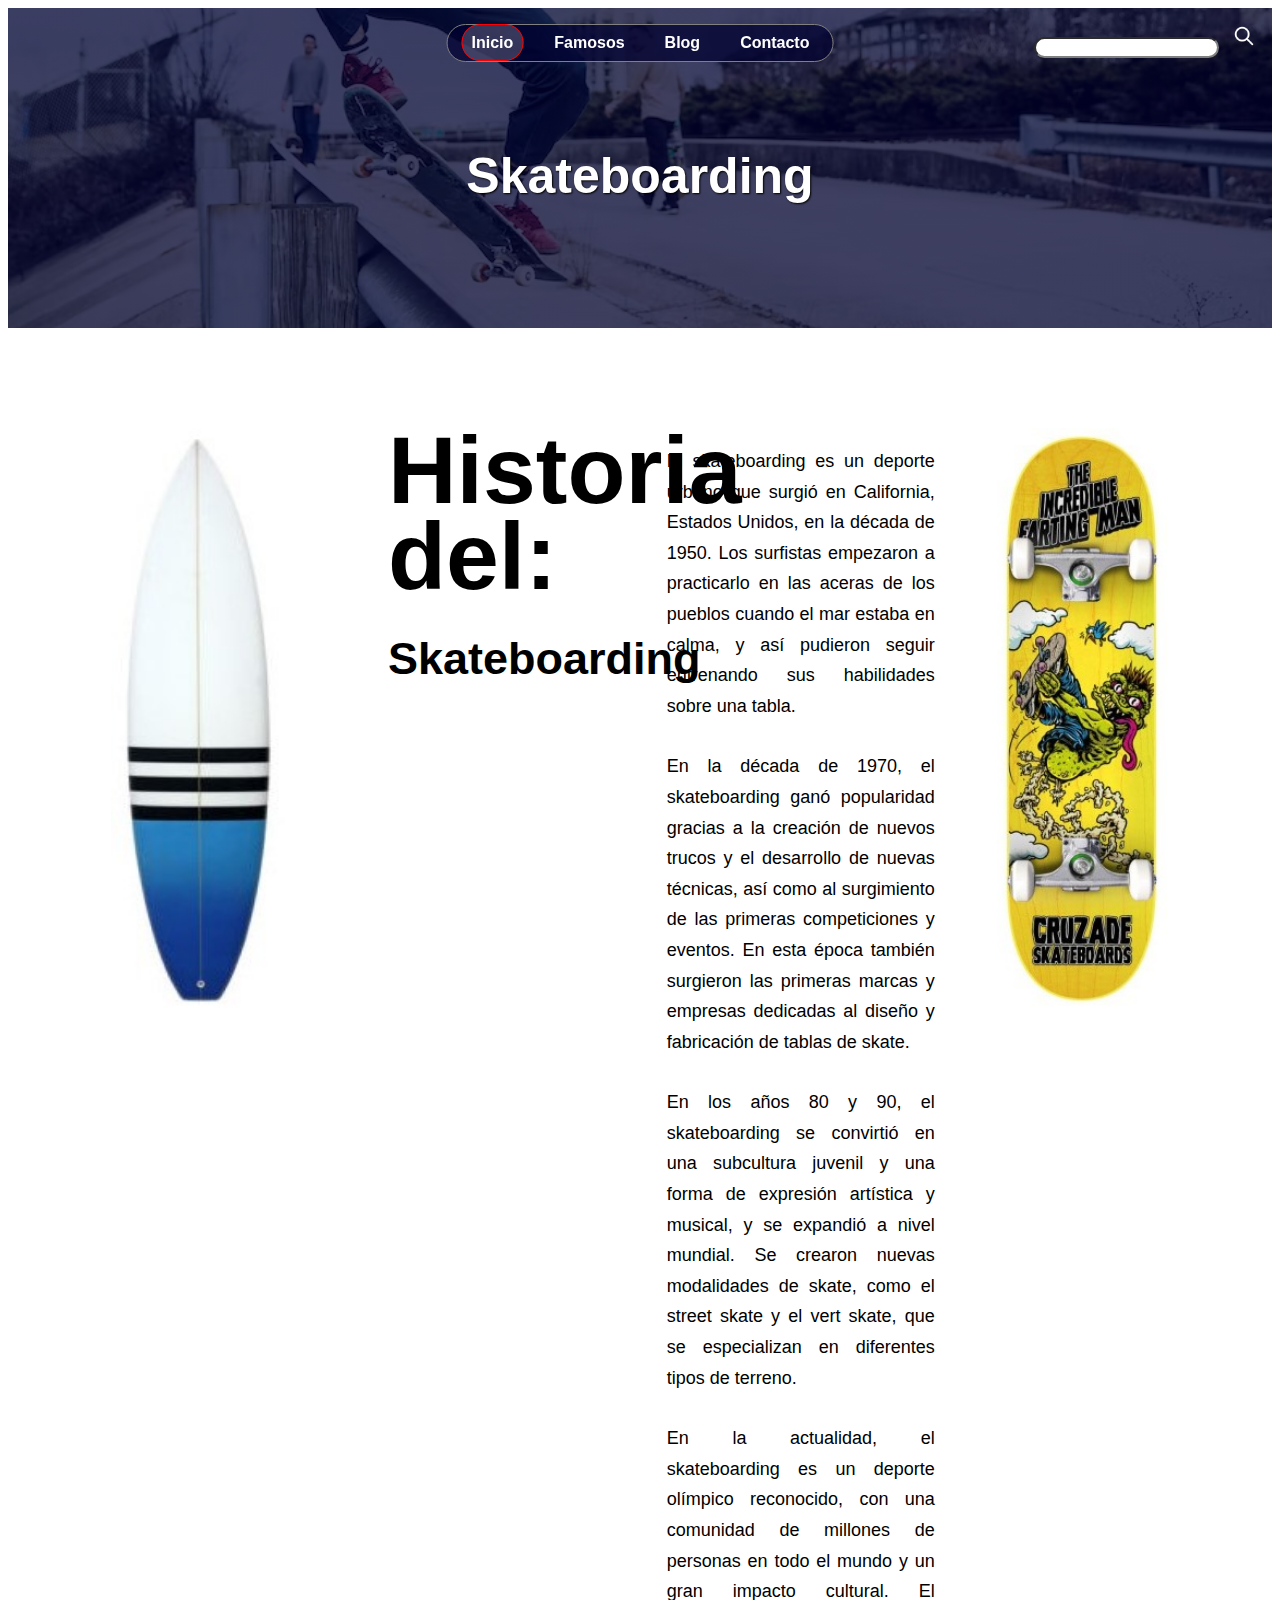
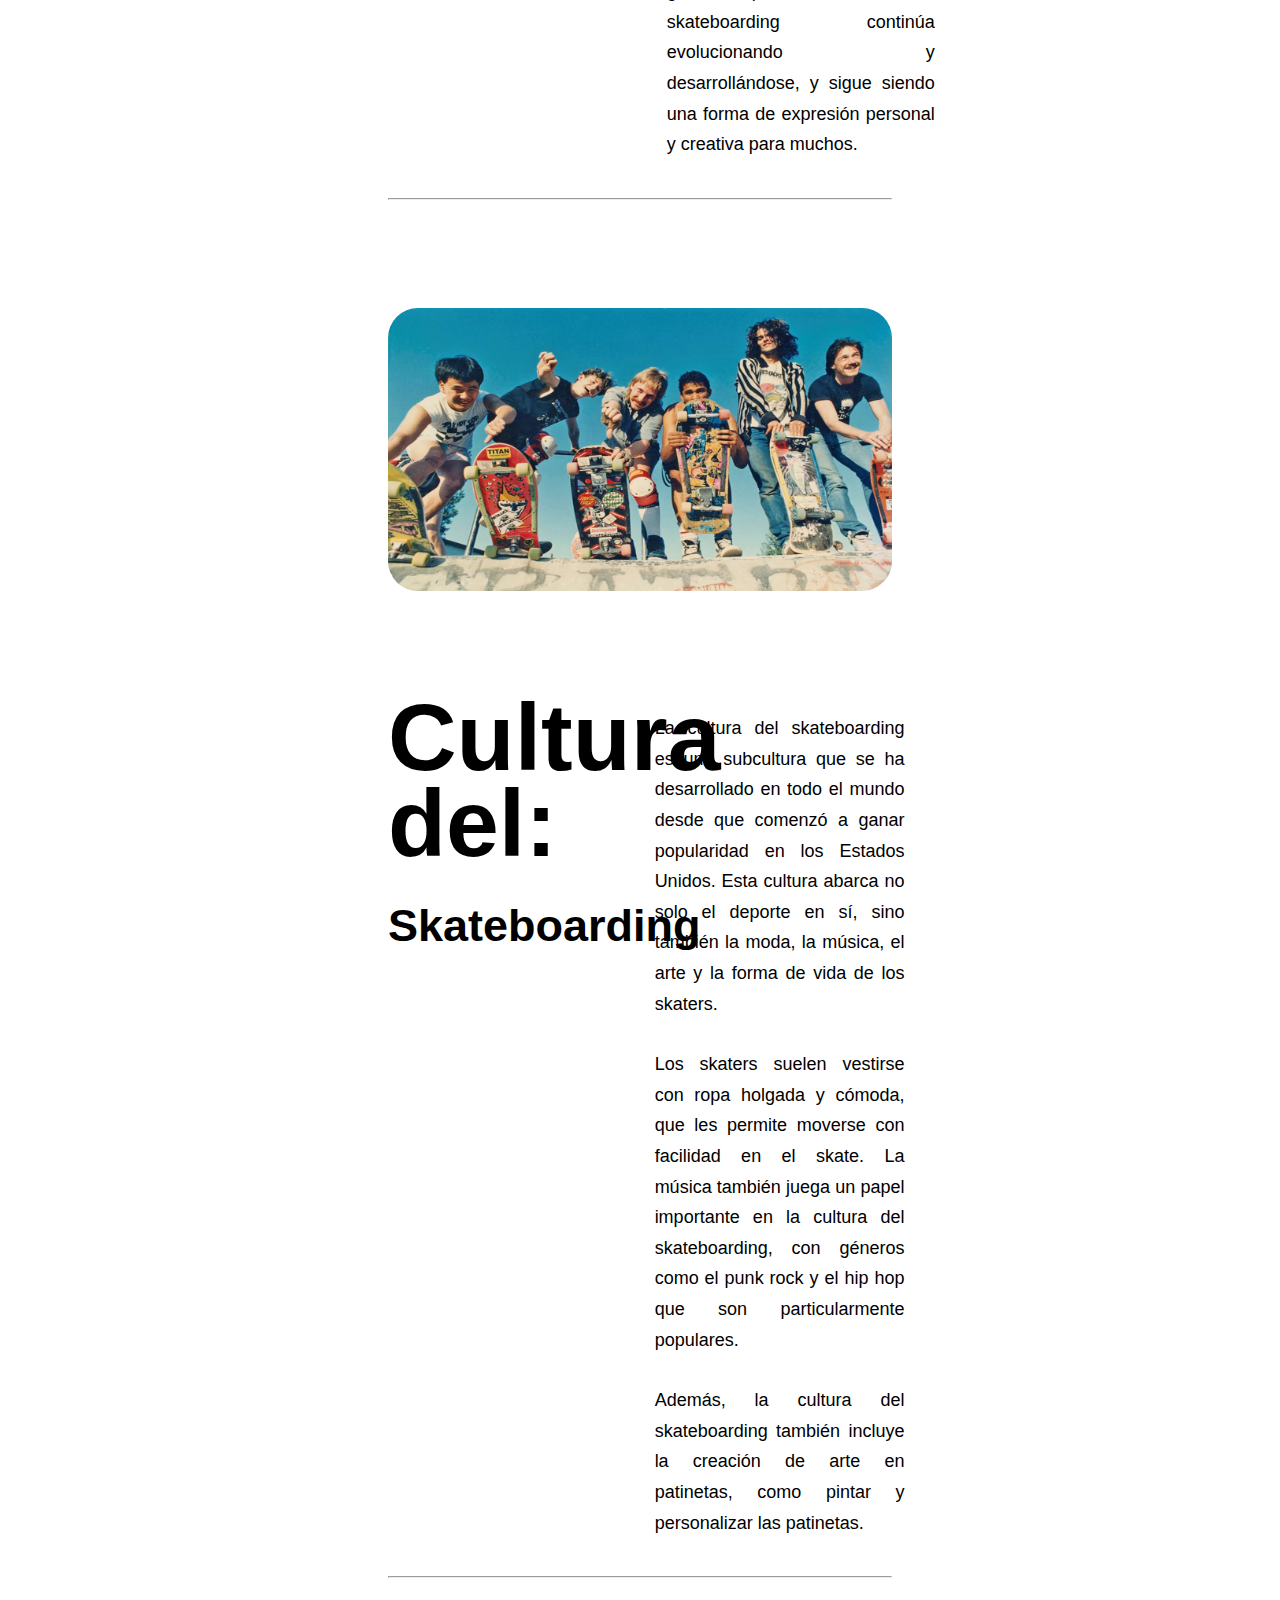
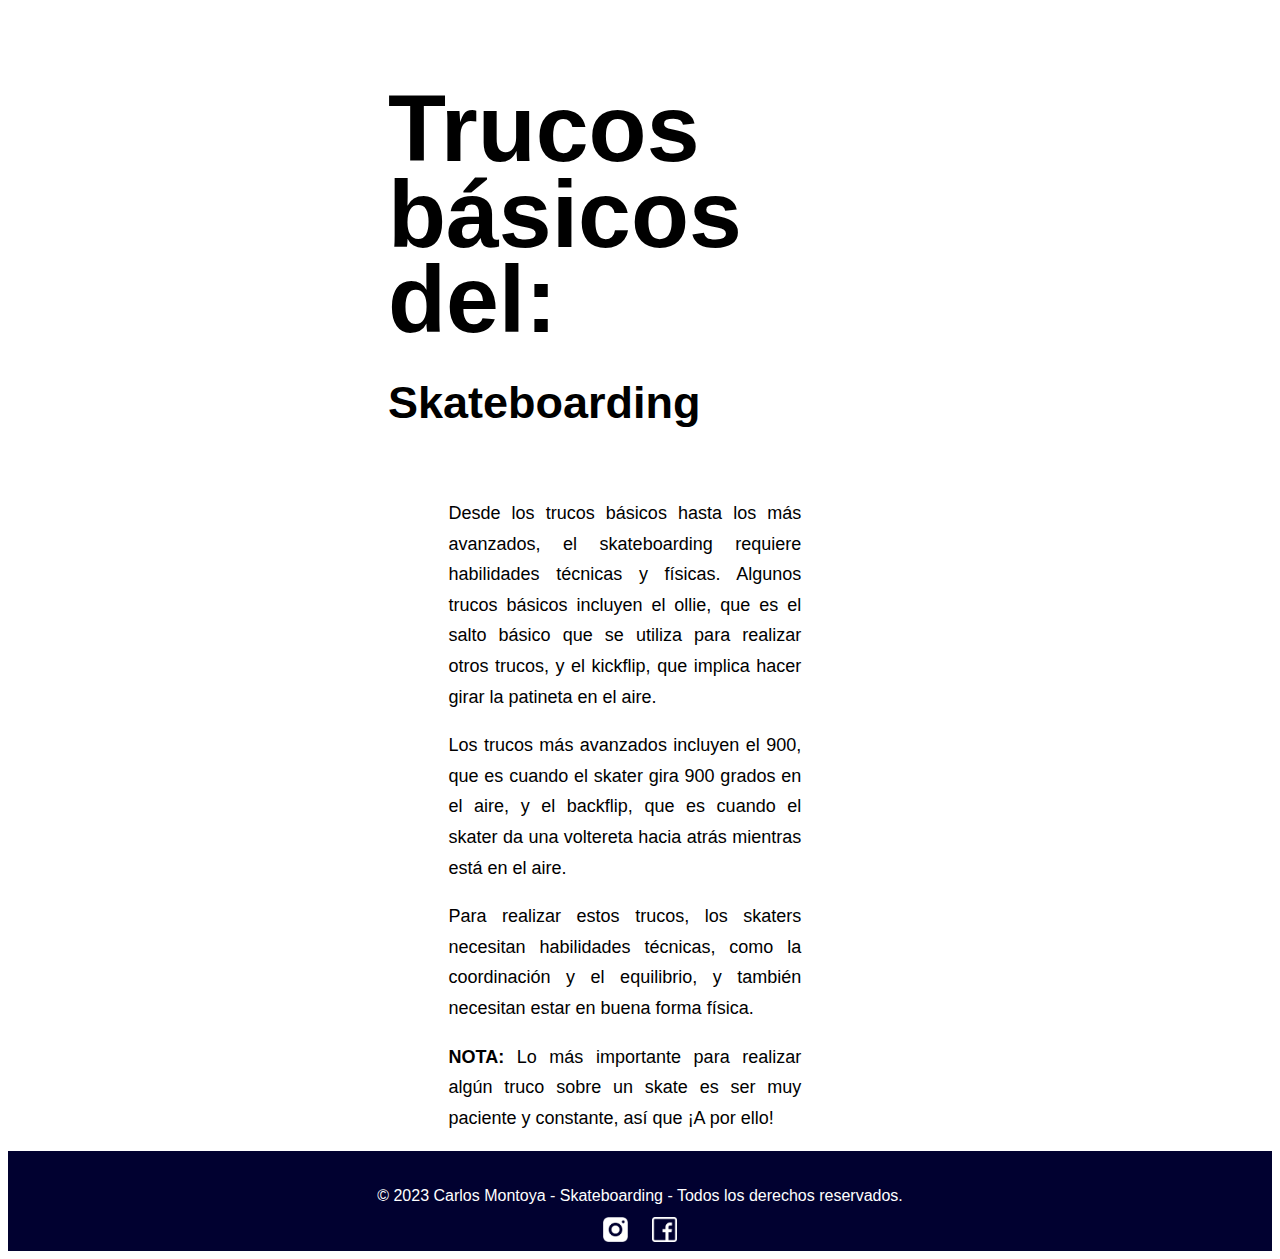
==== index.html @ 09b32c71 "Add files via upload" ====
<!DOCTYPE html>
<html>
  <head>
    <title>Inicio Skateboarding Carlos Montoya</title>
    <link rel="stylesheet" href="styles.css">
  </head>
  <body>
    <header>
      <div class="contenedor">
        <nav>
          <ul class="menu">
            <li><a href="index.html"  class="seleccionado">Inicio</a></li>
            <li><a href="Famosos_Carlos.html">Famosos</a></li>
            <li><a href="#">Blog</a></li>
            <li><a href="Contacto_Carlos.html">Contacto</a></li>
          </ul>
        </nav>      
        <h1>Skateboarding</h1>
        <form>
          <input type="text">
          <a href="#"><img src="buscar.png" class="buscar"></a>
        </form>
        
      </div>
    </header>

    <aside class="izquierdo">
      <img src="tabla_surf.jpg" alt="Imagen izquierda">
    </aside>
    <aside class="derecho">
      <img src="tabla_skate.jpg" alt="Imagen derecha">
    </aside>

    <main>
      <section class="historia">
        <div class="titulo_grande">
          Historia<br> del:<br>
          <span class="titulo_normal">Skateboarding</span>
        </div>
        <div class="texto">
          <p>El skateboarding es un deporte urbano que surgió en California, Estados Unidos, en la década de 1950. Los surfistas empezaron a practicarlo en las aceras de los pueblos cuando el mar estaba en calma, y así pudieron seguir entrenando sus habilidades sobre una tabla.</p>
          <p>En la década de 1970, el skateboarding ganó popularidad gracias a la creación de nuevos trucos y el desarrollo de nuevas técnicas, así como al surgimiento de las primeras competiciones y eventos. En esta época también surgieron las primeras marcas y empresas dedicadas al diseño y fabricación de tablas de skate.</p>
          <p>En los años 80 y 90, el skateboarding se convirtió en una subcultura juvenil y una forma de expresión artística y musical, y se expandió a nivel mundial. Se crearon nuevas modalidades de skate, como el street skate y el vert skate, que se especializan en diferentes tipos de terreno.</p>
          <p>En la actualidad, el skateboarding es un deporte olímpico reconocido, con una comunidad de millones de personas en todo el mundo y un gran impacto cultural. El skateboarding continúa evolucionando y desarrollándose, y sigue siendo una forma de expresión personal y creativa para muchos.</p>
        </div>
        
      </section>
      <hr>

      <div >
        <img src="cultura_chicos.jpg"class="foto_cultura">
      </div>

      <section class="cultura">
        <div class="titulo_grande">
          Cultura del:
          <span class="titulo_normal">Skateboarding</span>
        </div>

        <div class="texto">
          <p>La cultura del skateboarding es una subcultura que se ha desarrollado en todo el mundo desde que comenzó a ganar popularidad en los Estados Unidos. Esta cultura abarca no solo el deporte en sí, sino también la moda, la música, el arte y la forma de vida de los skaters.</p>
          <p>Los skaters suelen vestirse con ropa holgada y cómoda, que les permite moverse con facilidad en el skate. La música también juega un papel importante en la cultura del skateboarding, con géneros como el punk rock y el hip hop que son particularmente populares.</p>
          <p>Además, la cultura del skateboarding también incluye la creación de arte en patinetas, como pintar y personalizar las patinetas.</p>
        </div>
      </section>
      <hr>

      <section class="trucos">
        <div class="titulo_grande">
          Trucos básicos del:
          <span class="titulo_normal">Skateboarding</span>
        </div>
        <iframe src="https://www.youtube.com/embed/pTl0a7fyVi0" frameborder="0" allowfullscreen></iframe>
        
      </section>
      <div class="texto_trucos">
        <p>Desde los trucos básicos hasta los más avanzados, el skateboarding requiere habilidades técnicas y físicas. Algunos trucos básicos incluyen el ollie, que es el salto básico que se utiliza para realizar otros trucos, y el kickflip, que implica hacer girar la patineta en el aire.</p>
        <P>Los trucos más avanzados incluyen el 900, que es cuando el skater gira 900 grados en el aire, y el backflip, que es cuando el skater da una voltereta hacia atrás mientras está en el aire.</P>
        <p>Para realizar estos trucos, los skaters necesitan habilidades técnicas, como la coordinación y el equilibrio, y también necesitan estar en buena forma física.</p>
        <P><b>NOTA:</b> Lo más importante para realizar algún truco sobre un skate es ser muy paciente y constante, así que ¡A por ello!</P>
      </div>
      
    </main>
  
    <footer>
        <p>&copy; 2023 Carlos Montoya - Skateboarding - Todos los derechos reservados.</p>
        <div>
          <a href="#"><img src="instagram.png" class="imagen"></a>
          <a href="#"><img src="facebook.png" alt="Facebook" class="imagen"></a>
        </div>
    </footer>
  </body>
</html>
---- styles.css ----
body{
  font-family: Arial, Helvetica, sans-serif;
  background-color: #fff;
}
/*-------------Cabcera-----------------*/
header {
  color: #fff;
  display: flex;
  justify-content: center;
  background-image: linear-gradient(
    rgba(1, 1, 48, 0.747),
    rgb(1, 1, 48,0.747)
  ),
  url(header.jpg);
  background-position: 50% 70%;
  background-repeat: no-repeat;
  background-size: cover;
  height: 320px;
}
/*Boton de busqueda*/
.buscar{
  background-color: transparent;
  height: 22px;
  width: 22px;
  cursor: pointer;
  transition: all 0.3s ease-in-out;
  margin-left: 5px;
  padding: 5px;
}

.buscar:hover{
  background-color: rgba(255, 255, 255, 0.205);
  border-radius: 100px;
}

form{
  display: inline-block;
  position: absolute;
  top: 0;
  right: 0;
  margin: 20px;
}

form input{
  border-radius: 30px;
  border-color: grey
}



/*Titulo skateboarding*/
.contenedor h1 {
  display: flex;
  justify-content: center;
  align-items: center;
  font-size: 50px;
  margin: 40%;
  text-shadow: 1px 1px 2px #000000;
}

nav{
  position: fixed;
  left: 50%;
  transform: translateX(-50%);
  z-index: 9999;
}

.seleccionado{
  border: 1px solid red;
  background-color: rgba(255, 255, 255, 0.205);
}

.contenedor{
  clear: both;
}

.menu {
  display: flex;
  justify-content: center;
  align-items: center;
  list-style: none;
  border-radius: 30px;
  border-style: solid;
  border-color: gray;
  border-width: 1px;
  background-color:rgba(1, 1, 48, 0.747);
  padding-left: 0;
  padding: 3px;
}

.menu li {
  margin: 6px;
}

.menu li a {
  color: #fff;
  text-decoration: none;
  font-weight: bold;
  border-radius: 30px;
  margin: 5px;
  padding: 9px;  
  transition: all 0.3s ease-in-out;
}

.menu li a:hover{
  background-color: rgba(255, 255, 255, 0.205);
  border-radius: 20px;
}

/*-------------fin_Cabcera-----------------*/

/*-------------Cuerpo-----------------*/
main{
  display: flex;
  flex-wrap: wrap; 
}

section.historia {
  display: flex;
  flex-direction: row;
  align-items: flex-start;
  margin-top: 100px;
  margin-left: auto;
  margin-right: auto;
}
.titulo_grande{
  font-weight: 800;
  font-size: 95px;
  margin-bottom: 2px;
  line-height: 0.9;
  width: 40%;
}

.titulo_normal{
  margin-top: 0;
  font-weight: bold;
  font-size: 45px;
  width: 15%;
}

/*texto sobre la historia del skateboarding*/
.texto{
  margin-left: 60px;
  text-align: justify;
 float: right;
 width: 52%;
 line-height: 1.7;
 font-size: 18px;
}

.texto p {
  margin-bottom: 30px;
}

aside {
  display: flex;
}

.izquierdo {

  float: left;
  margin-top: 100px;
  width: 380px;
  height: 580px;
  justify-content: center;
}

.derecho {
  float: right;
  margin-top: 100px;
  width: 380px;
  height: 580px;
  justify-content: center;
}

hr {
  width: 100%;
}
/*fin texto sobre la historia del skateboarding*/

/*texto sobre cultura del skateboarding*/
section.cultura{
  display: flex;
  flex-direction: row;
  align-items: flex-start;
  margin-top: 100px;
  margin-left: auto;
  margin-right: auto;
  clear: both;
}

.foto_cultura{
  width: 100%;
  border-radius: 30px;
  margin-top: 100px;
}
.foto_cultura img{
  display: block;
  height: 75%;
}
/*fin texto sobre la cultura del skateboarding*/

/*texto sobre los trucos del skateboarding*/
section.trucos{
  display: flex;
  flex-direction: row;
  align-items: flex-start;
  margin-top: 100px;
  margin-left: auto;
  margin-right: auto;
  clear: both;
}

iframe{
 width: 560px;
  height: 315px;
  margin-left: 60px;
  margin-right: auto;
  border-radius: 5%;
}

.texto_trucos{
  margin-top: 50px;
  text-align: justify;
 float: right;
 margin-left: 12%;
 width: 70%;
 line-height: 1.7;
 font-size: 18px;
}
/*fin texto sobre los trucos del skateboarding*/

/*texto sobre los famosos del skateboarding*/
main.famosos{
    display: flex;
    flex-wrap: wrap; 
    margin-left: 20%;
    margin-right: 20%;
    position: relative;

}

section.skater{
  display: flex;
  flex-direction: row;
  align-items: flex-start;
  margin-top: 100px;
  clear: both;
  width: 100%;
}

.titulo_famosos{
  margin-top: 0;
  font-size: 70px;
  width: 70%;
  margin-left: 0;
  justify-content: flex-start;
  clear: both;
  display: flex;
  float: left;
  position: absolute;
}


.skater img {
  text-align: justify;
  display: block;
 float: left;
  border-radius: 50%;
  height: 400px;
  width: 400px;
  z-index: 10;
margin-left: 15%;
}

section.famosos{
  display: flex;
  flex-direction: row;
  align-items: flex-start;
  margin-top: 100px;
}

.texto_famosos{
  text-align: justify;
  width: 55%;
  line-height: 1.7;
  font-size: 18px;
  margin-right: 20px;
  margin-top: 100px;
}

.texto_aparte{
  text-align: justify;
  width: 100%;
  line-height: 1.7;
  font-size: 18px;
  margin-right: 20px;
  margin-top: 100px;
}


/*fin texto sobre los famosos del skateboarding*/

/*texto sobre contacto*/
main.contacto{
  display: flex;
  flex-wrap: wrap; 
  margin-left: 20%;
  margin-right: 20%;
  position: relative;
}

section.contacto {
  display: flex;
  flex-direction: row;
  align-items: flex-start;
  margin-top: 100px;
  clear: both;
  width: 100%;
}

.contacto div.titulo_grande{
  font-weight: 800;
  font-size: 95px;
  margin-bottom: 2px;
  line-height: 0.9;
  width: 100%;
  margin-bottom: 100px;
}

.contacto div.texto_contacto{
  margin-left: 60px;
  text-align: justify;
 float: right;
 width: 100%;
 line-height: 1.7;
 font-size: 18px;
}

section.contact-form {
  margin: 20px auto;
  max-width: 800px;
}

.contact-form h2 {
  font-size: 36px;
  text-align: center;
}

.contact-form form {
position: relative;
  display: flex;
  flex-direction: column;
  width: 100%;
}

.contact-form label {
  font-size: 18px;
  margin-top: 20px;
}

.contact-form input[type="email"],
.contact-form input[type="text"],
.contact-form textarea {
  padding: 10px;
  font-size: 16px;
  border: 1px solid #ccc;
  border-radius: 30px;
}

.contact-form textarea {
  resize: vertical;
}

.contact-form input[type="checkbox"] {
  margin-top: 10px;
}

.contact-form button[type="submit"] {
  margin-top: 20px;
  padding: 10px;
  background-color: #000000;
  color: #fff;
  font-size: 20px;
  border: none;
  cursor: pointer;
  width: 20%;
  border-radius: 30px;
}

.contact-form button[type="submit"]:hover {
  background-color: #0062cc;
}

/*fin texto sobre contacto*/

/*-------------fin_Cuerpo-----------------*/

/*-------------footer-----------------*/
footer{
  background-color: rgb(1, 1, 48);
  color: white;
  height: 100px;
  position: relative;
  text-align: center;
}

footer p{
  position: absolute;
  text-align: center;
  bottom: 30%;
  left: 0;
  width: 100%;
}

footer div{
  position: absolute;
  bottom: 0;
  left: 50%;
  transform: translateX(-50%);
  width: 100%;
}


footer div .imagen{
  margin-bottom: 5px;
  display: inline-block;
  bottom: 0;
  text-align: center;
  height: 25px;
  width: 25px;
  margin-inline: 10px;
}
/*-------------/footer-----------------*/
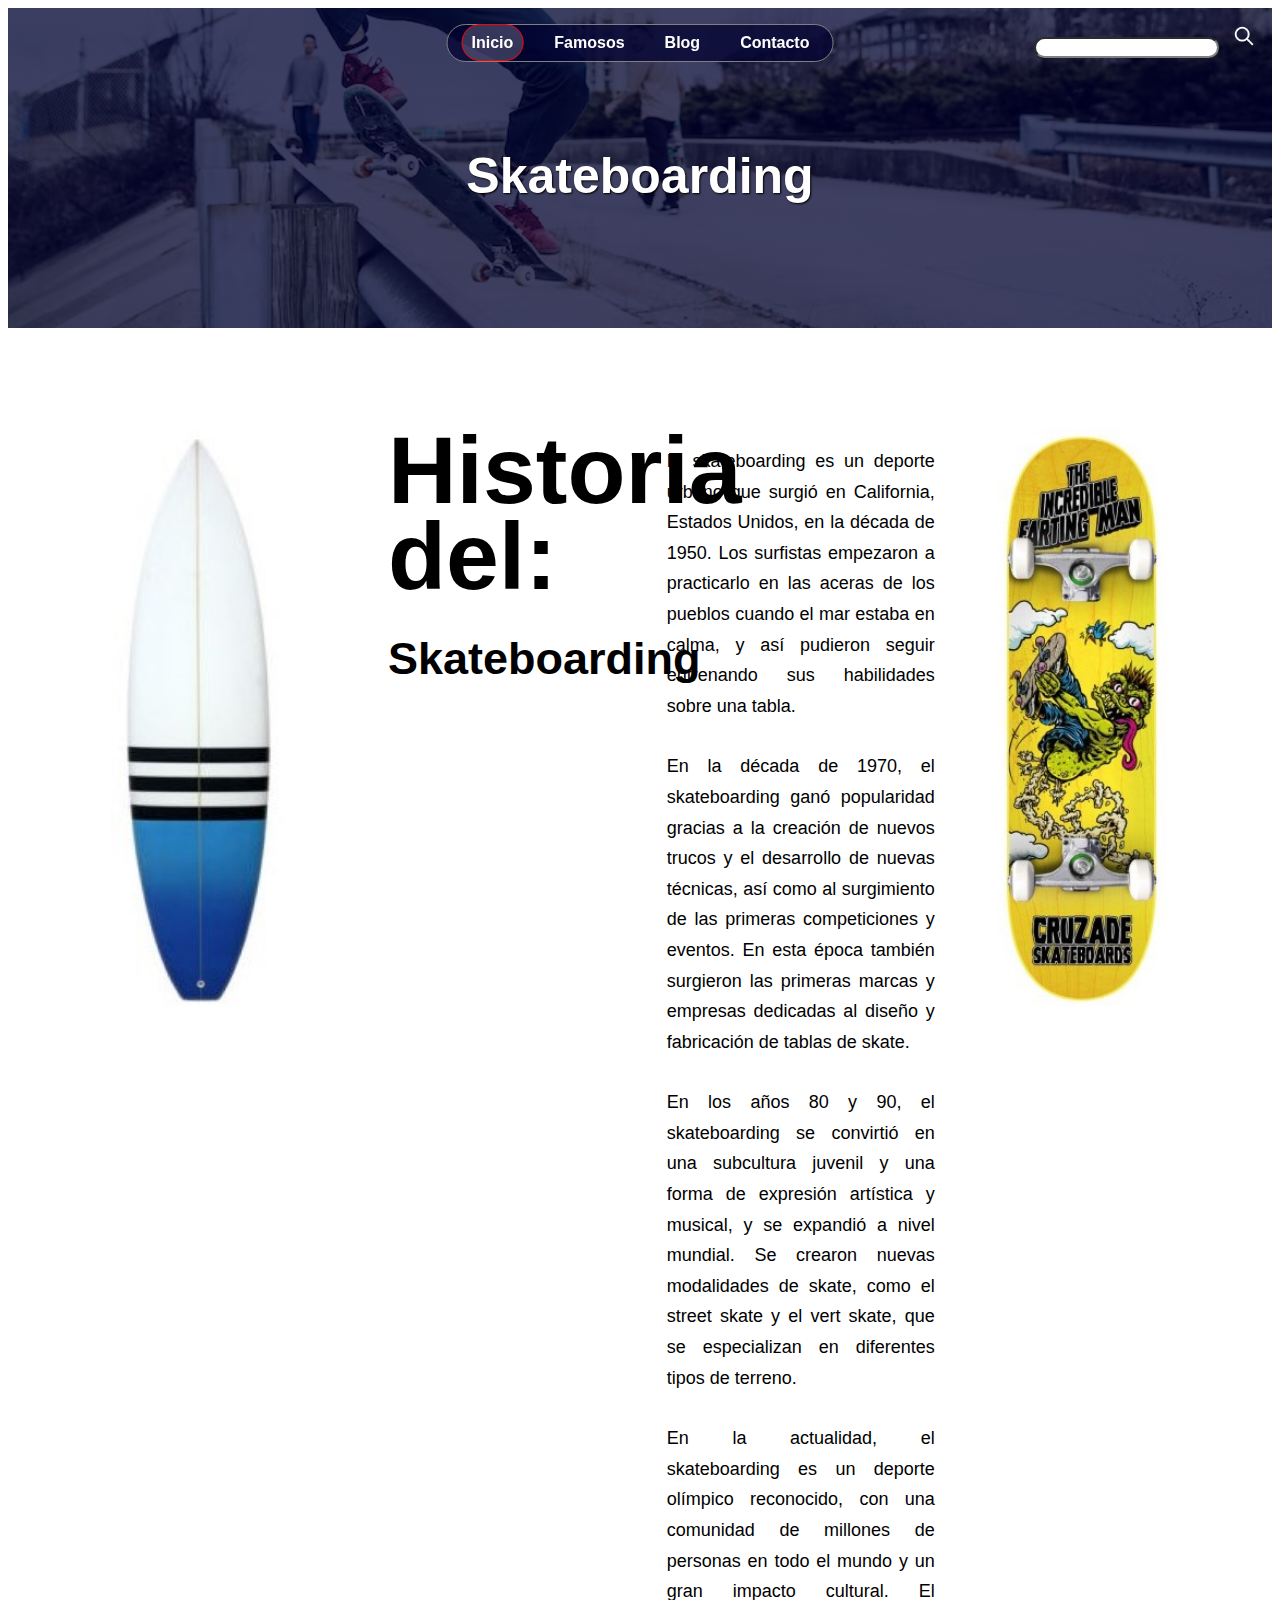
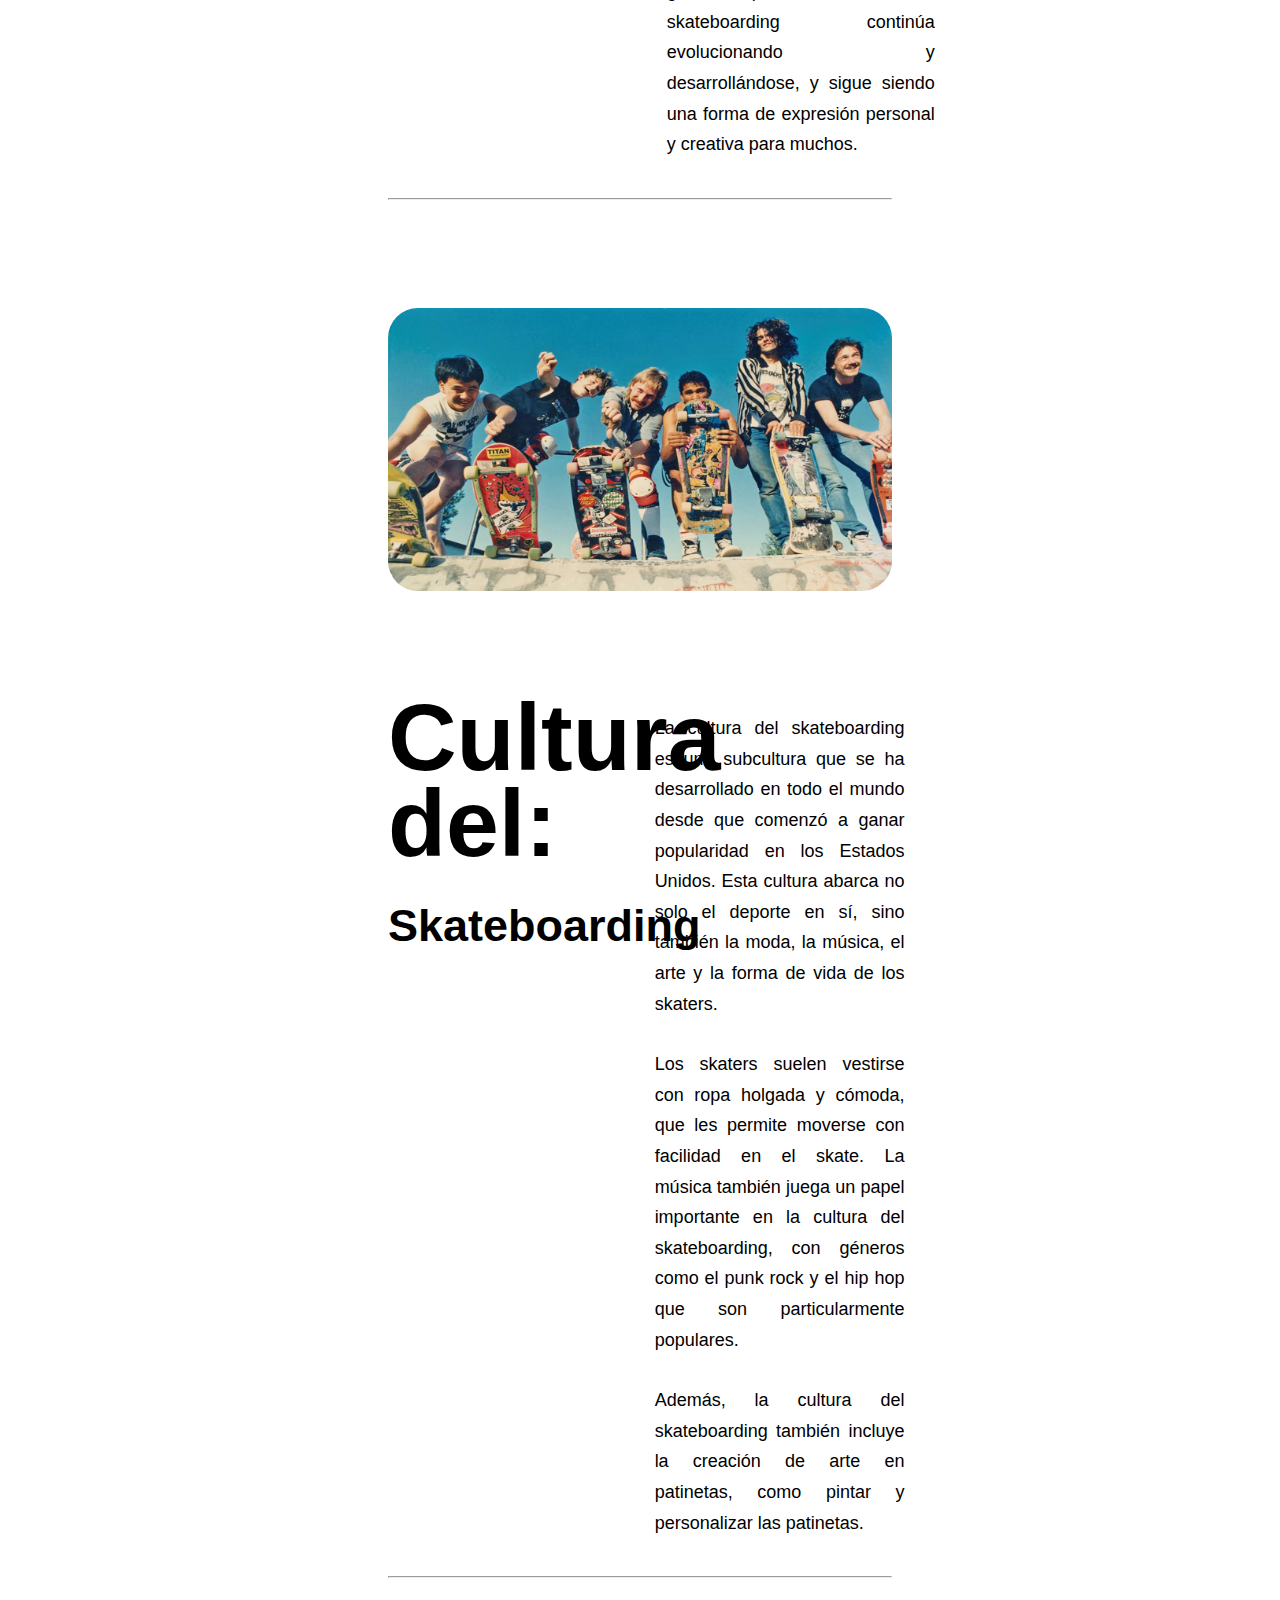
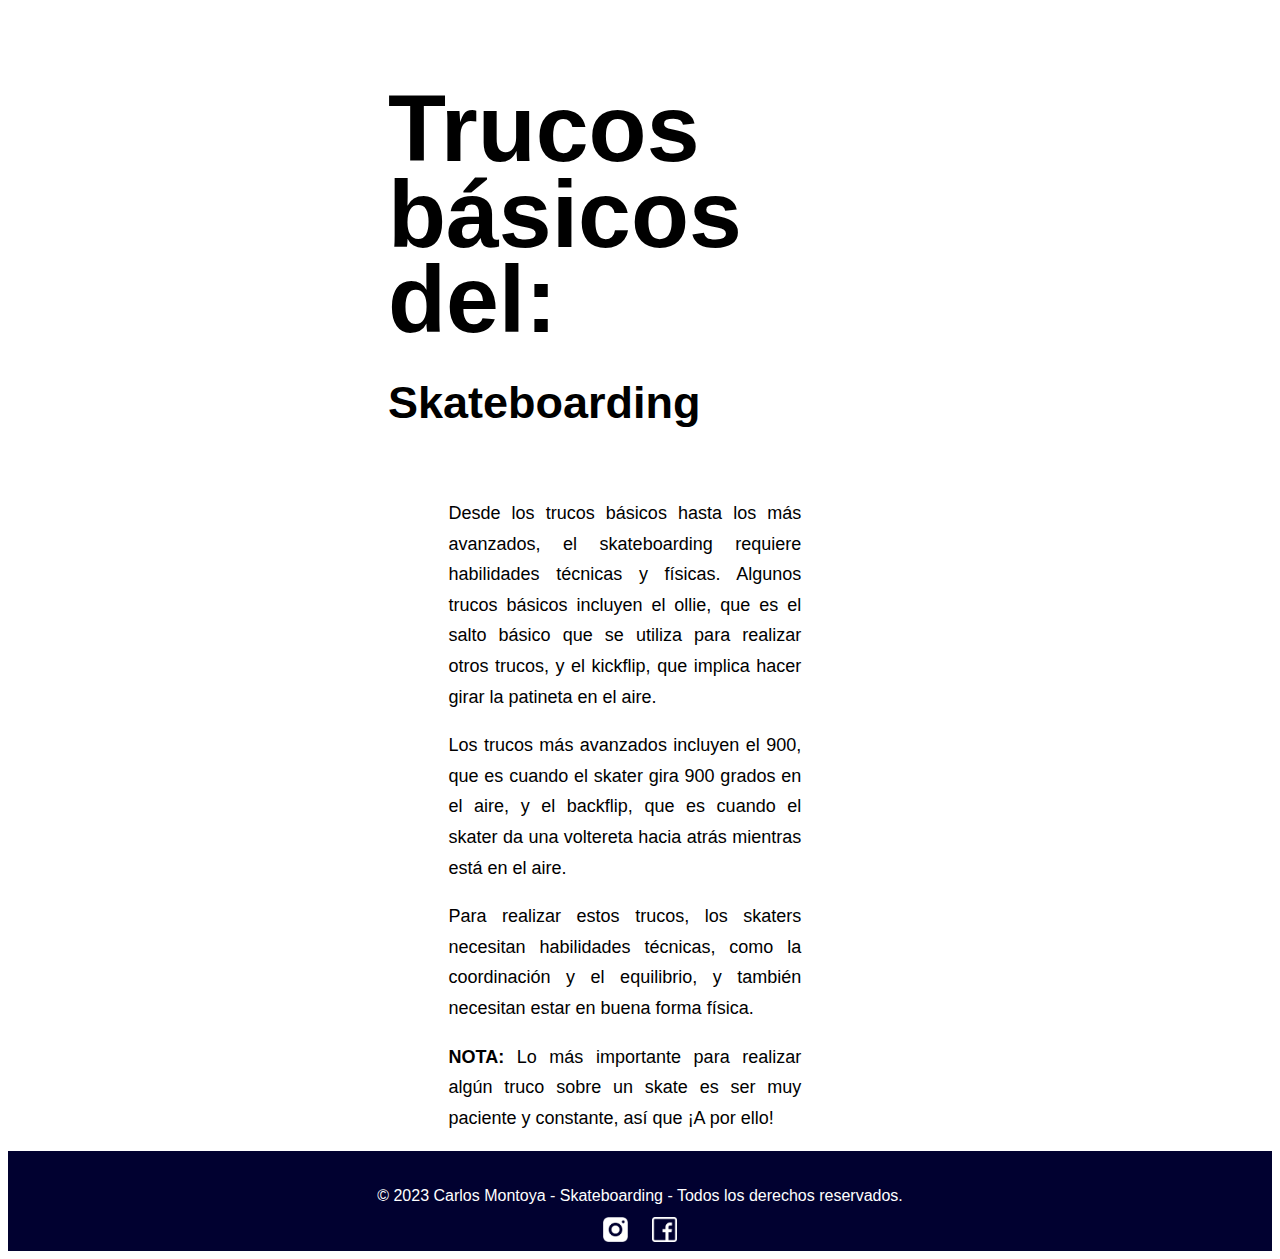
==== commit 3307416d: "Add files via upload" ====
--- a/index.html
+++ b/index.html
@@ -11,7 +11,7 @@
           <ul class="menu">
             <li><a href="index.html"  class="seleccionado">Inicio</a></li>
             <li><a href="Famosos_Carlos.html">Famosos</a></li>
-            <li><a href="#">Blog</a></li>
+            <li><a href="Blog_Carlos.html">Blog</a></li>
             <li><a href="Contacto_Carlos.html">Contacto</a></li>
           </ul>
         </nav>      
--- a/styles.css
+++ b/styles.css
@@ -301,6 +301,52 @@
 
 /*fin texto sobre los famosos del skateboarding*/
 
+main.blog{
+  display: flex;
+  flex-wrap: wrap; 
+  margin-left: 20%;
+  margin-right: 20%;
+  position: relative;
+
+}
+
+.titulo_video{
+
+  margin-top: 0;
+  font-size: 70px;
+  width: 70%;
+  margin-left: 0;
+  justify-content: flex-start;
+  clear: both;
+  display: flex;
+  float: left;
+  position: absolute;
+}
+
+section.video {
+  margin-top: 100px;
+  display: flex;
+  justify-content: center;
+  align-items: center;
+  margin-top: 100px;
+}
+
+.blog iframe{
+  margin-top: 100px;
+  width: 100%;
+  height: 600px;
+}
+
+section.video div.titulo_grande{
+  font-weight: 800;
+  font-size: 95px;
+  margin-bottom: 2px;
+  width: 100%;
+  text-align: center;
+  display: block;
+  justify-content: center;
+}
+
 /*texto sobre contacto*/
 main.contacto{
   display: flex;
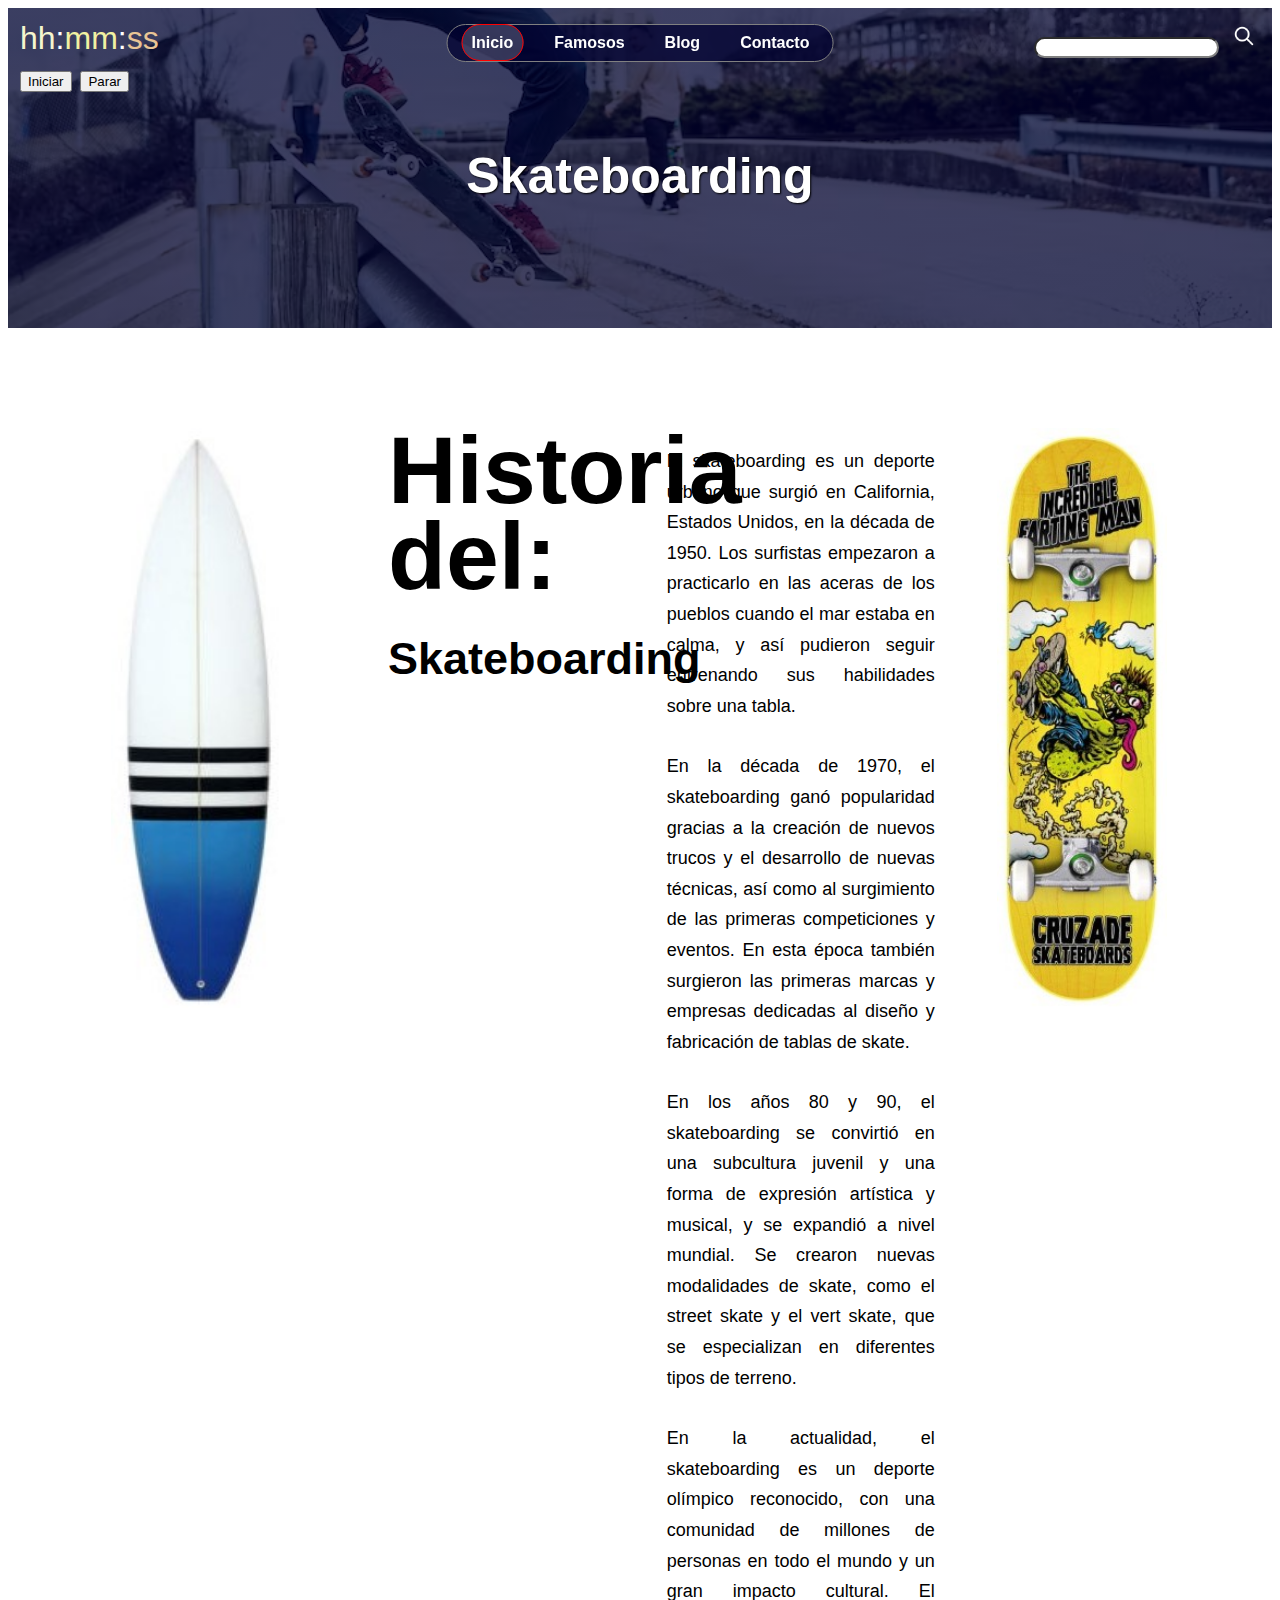
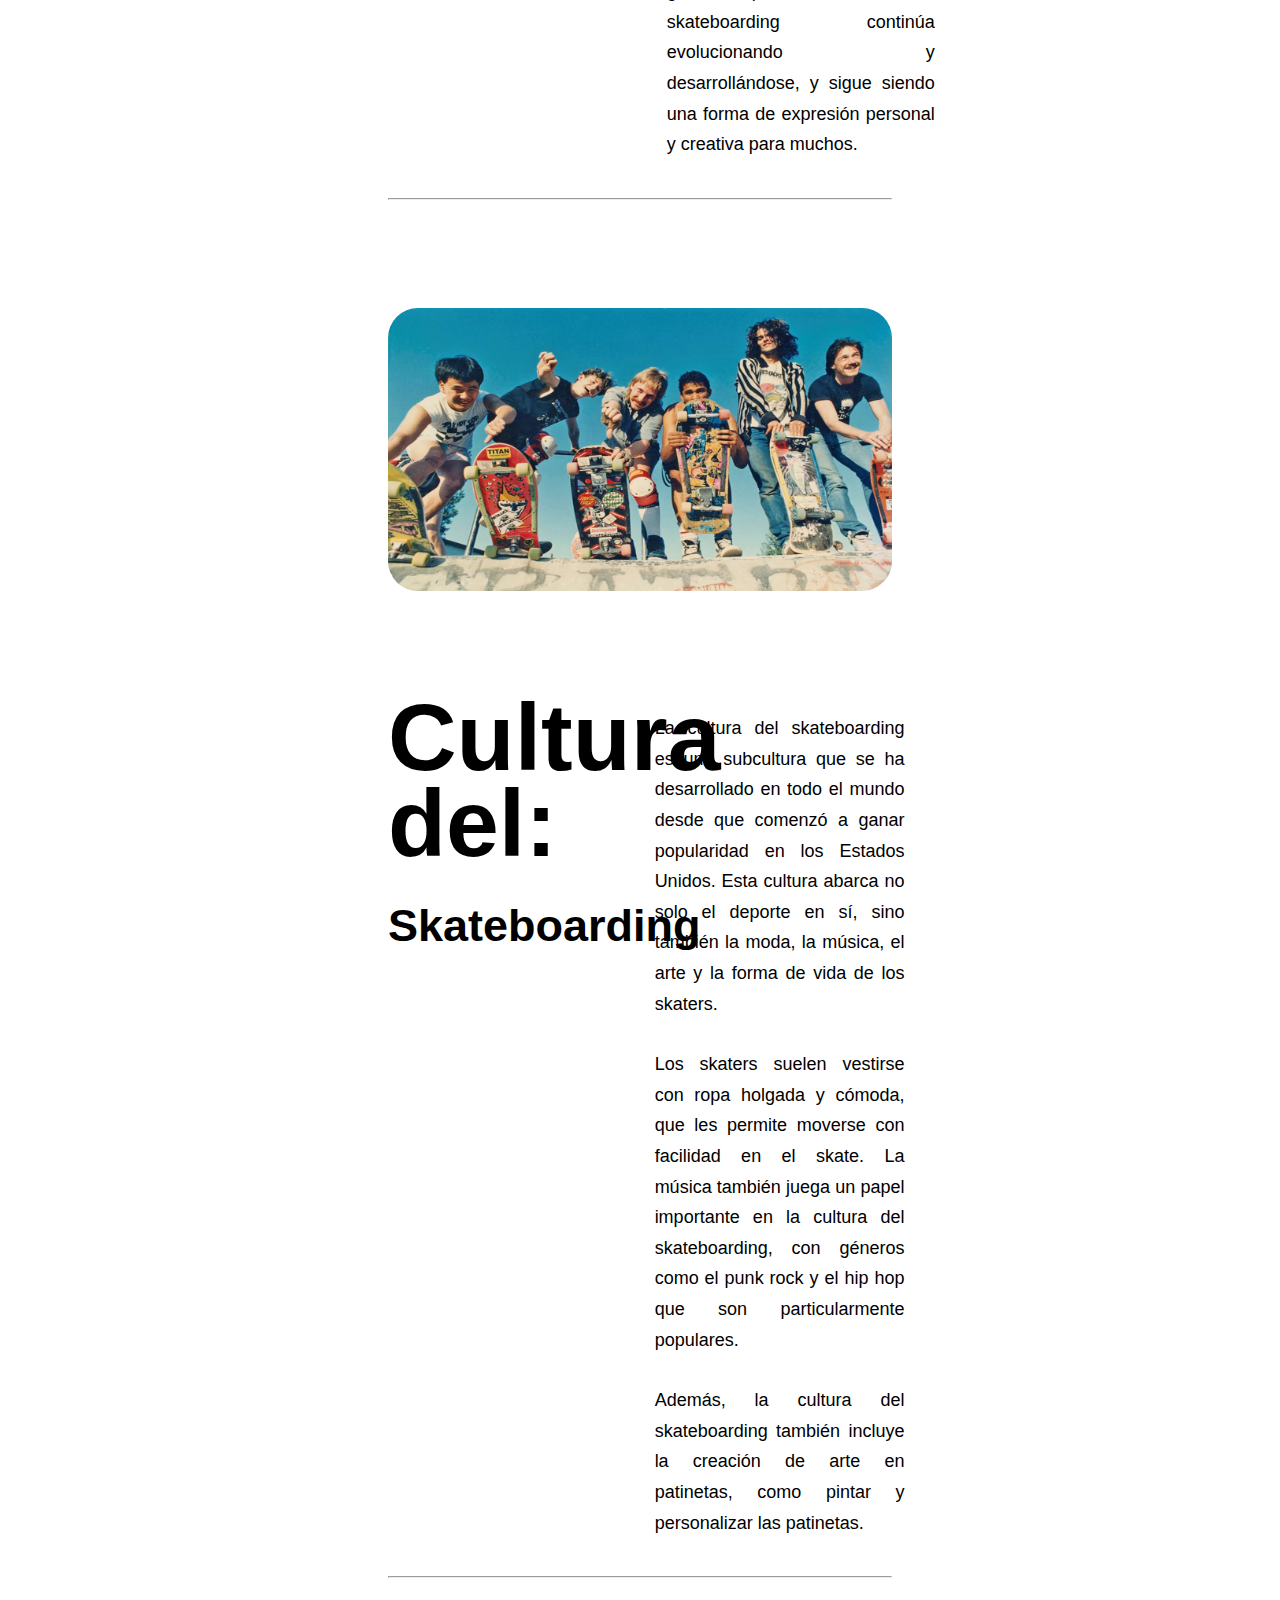
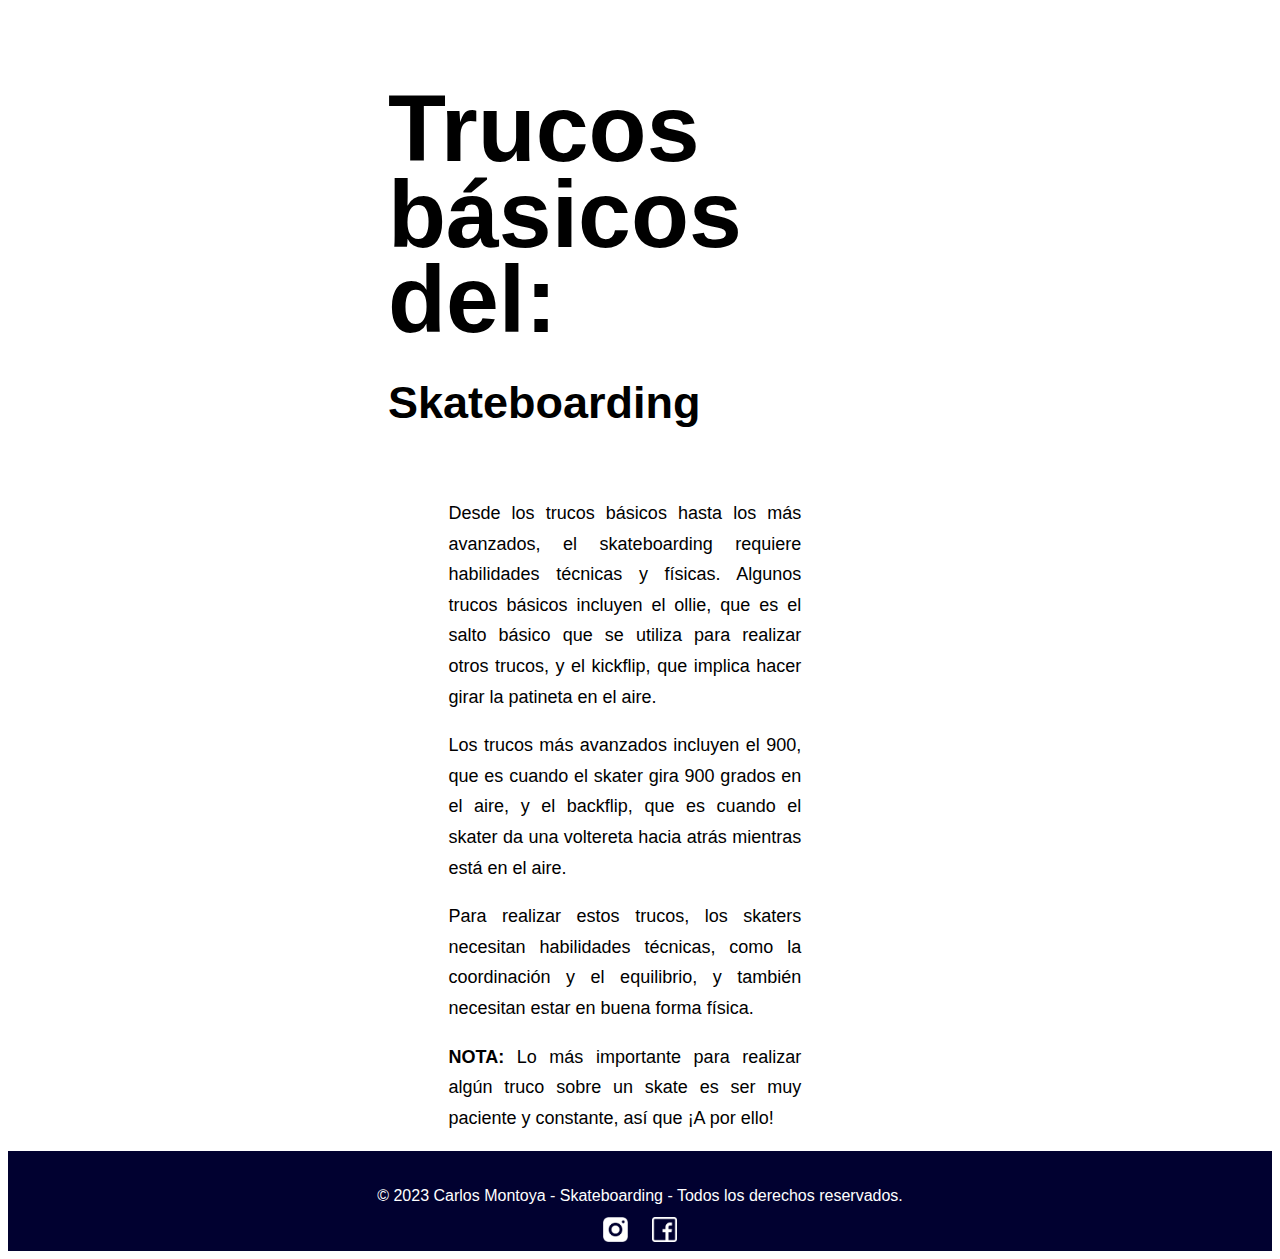
==== commit 5ddc6e79: "Add files via upload" ====
--- a/index.html
+++ b/index.html
@@ -3,9 +3,20 @@
   <head>
     <title>Inicio Skateboarding Carlos Montoya</title>
     <link rel="stylesheet" href="styles.css">
+    <script src="javascript.js"></script>
   </head>
   <body>
     <header>
+      <div id="clock">
+        <span class="hour">hh</span>:<span class="min">mm</span>:<span class="sec">ss</span>
+        <br>
+        <!-- cliquear este boton llama a clockStart() -->
+        <input type="button" onclick="clockStart()" value="Iniciar">
+
+        <!-- cliquear este boton llama a clockStop() -->
+        <input type="button" onclick="clockStop()" value="Parar">
+      </div>
+      
       <div class="contenedor">
         <nav>
           <ul class="menu">
--- a/styles.css
+++ b/styles.css
@@ -17,6 +17,29 @@
   background-size: cover;
   height: 320px;
 }
+
+/*Reloj*/
+.hour {
+  color: rgb(245, 245, 206);
+}
+
+.min {
+  color: rgb(241, 241, 162);
+}
+
+.sec {
+  color: rgb(233, 197, 149);
+}
+
+#clock{
+  display: inline-block;
+  position: absolute;
+  top: 0;
+  left: 0;
+  margin: 20px;
+  font-size: xx-large;
+}
+
 /*Boton de busqueda*/
 .buscar{
   background-color: transparent;
